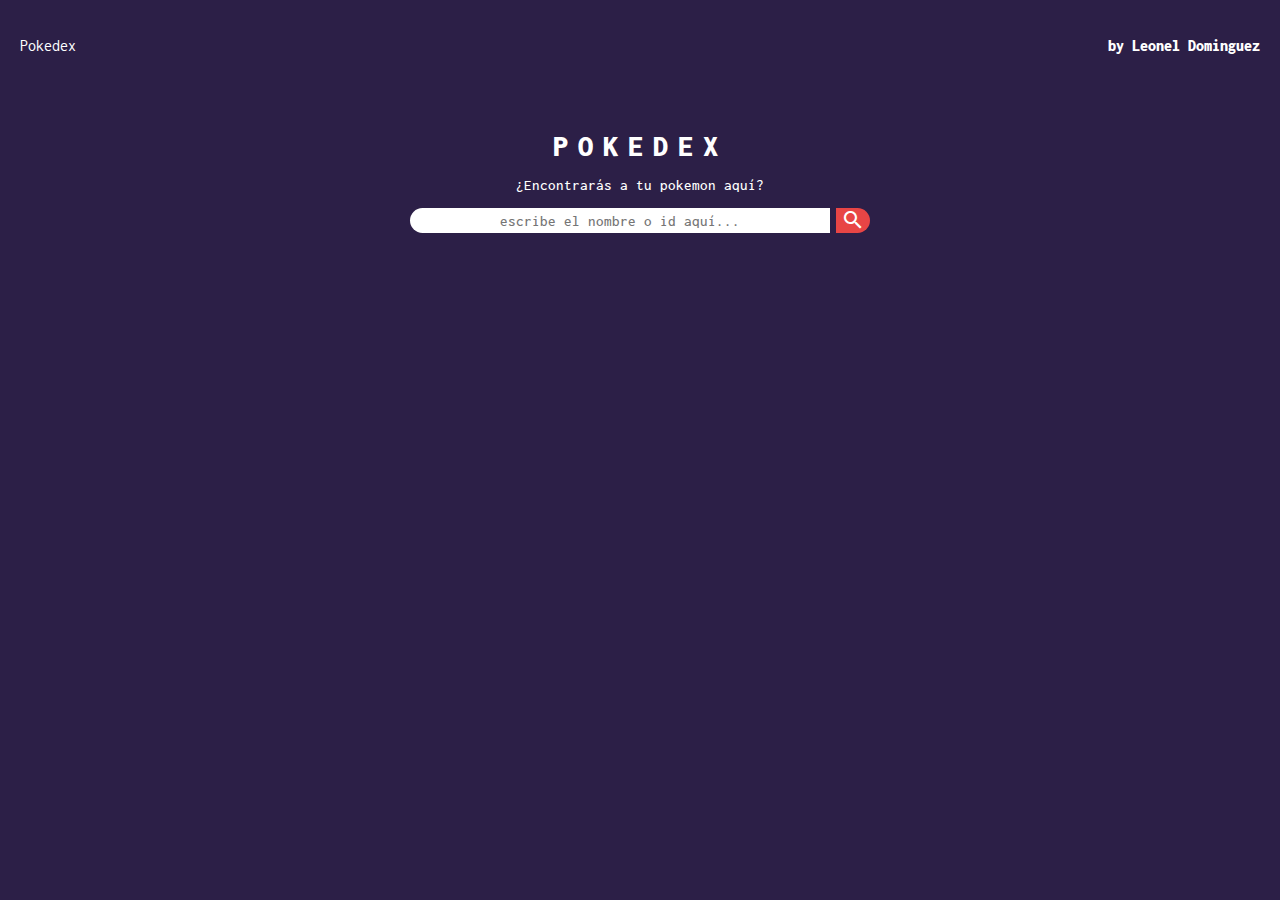
==== Portafolio/Pokedex/index.html @ e7cdafdf "actualización de portafolio" ====
<!DOCTYPE html>
<html lang="es">
<head>
    <meta charset="UTF-8">
    <meta http-equiv="X-UA-Compatible" content="IE=edge">
    <meta name="viewport" content="width=device-width, initial-scale=1.0">
    <link rel="stylesheet" href="styles.css" />
    <link href="https://fonts.googleapis.com/css2?family=Material+Icons+Outlined" rel="stylesheet">
    <link rel="shortcut icon" href="assets/icon-url.png">
    <title>Pokedex</title>
</head>
<body>
    
    <header>
        <nav class="navbar">
            <div class="logo">Pokedex</div>
            <div class="lista">
                <a href="#">by Leonel Dominguez</a>
            </div>
        </nav>
    </header>

        <div class="buscador">
            <div class="contenedor">
                <div class="titulo">POKEDEX</div>
                <div class="descripcion">¿Encontrarás a tu pokemon aquí?</div>
                <div class="grupoBotones">
                    <input type="text" name="pokeBusqueda" id="parametro" placeholder="escribe el nombre o id aquí...">
                    <button type="button" id="btnBuscar">
                        <span class="material-icons-outlined">
                            search
                        </span>
                    </button>
                </div>
            </div>
        </div>

        <main class="pokemon">
        </main>
</body>

    <script src="index.js"></script>
</html>
---- Portafolio/Pokedex/styles.css ----
@import url("https://fonts.googleapis.com/css2?family=Inconsolata:wght@200;500;700;900&display=swap");
:root {
  --hearder_fondo: #2c1f47;
  --header_letras: #ffffff;
  --nb_selected: #5a4094;
  --verde: #e84545;
  --main_background: #FFFFFF;
}
* {
    margin: 0;
    padding: 0;
    box-sizing: border-box;
    font-family: "Inconsolata", monospace;
}
body{
    background: var(--hearder_fondo);
}
header {
    width: 100vw;
    position: fixed;
}
.navbar{
    padding: 20px;
    width: 100%;
    height: 10vh;
    color: var(--header_letras);
    position: fixed;
    display: flex;
    align-items: center;
    background: var(--hearder_fondo);
}
.lista{
    width: 100%;
    margin-left: 15px;
    gap: 15px;
    display: flex;
    justify-content: flex-end;
}
.lista a{
    font-weight: 900;
    text-decoration: none;
    color: var(--header_letras);
}
.buscador{
    height: 27vh;
    display: flex;
    align-items: flex-end;
    justify-content: center;
}
.contenedor{
    margin: 10px;
    text-align: center;
    width: 100vw;
}
.contenedor .titulo{
    font-size: 30px;
    letter-spacing: 10px;
    font-weight: 900;
    text-decoration: none;
    color: var(--header_letras);
}
.contenedor .descripcion{
    font-size: 15px;
    padding: 15px 0;
    font-weight: 500;
    color: var(--header_letras);
}
.grupoBotones{
    display: flex;
    justify-content: center;
    align-items: center;
    gap: 6px;
}
.grupoBotones input[type="text"]{
    width: 420px;
    height: 25px;
    padding: 0 13px;
    font-size: 15px;
    border-top-left-radius: 15px;
    border-bottom-left-radius: 15px;
    border: none;
    font-weight: 500;
    text-align: center;
}
.grupoBotones button{
    height: 25px;
    border-top-right-radius: 15px;
    border-bottom-right-radius: 15px;
    padding: 0 5px ;
    background: var(--verde);
    color: var(--header_letras);
    border: none;
}
.grupoBotones button:hover{
    cursor: pointer;
}
.pokemon{
    padding-bottom: 20px;
}
.carta{
    margin: 25px 25px 0 25px;
    border-radius: 15px;
    background: var(--nb_selected);
    box-shadow: 0 0 10px rgba(255, 255, 255, 0.85);
    display: flex;
    flex-direction: row;
}
.poke-imagen{
    margin-top: 20px;
    width: 100%;
    display: flex;
    justify-content: center;
    align-items: center;
}
.poke-imagen img{
    width: 150px;
    height: 150px;
}
.poke-datos{
    margin-top: 20px;
    gap: 10px;
    display: flex;
    justify-content: center;
}
.poke-datos .nombre, .poke-datos .id{
    padding: 3px 5px;
    border-radius: 15px;
    display: flex;
    align-items: center;
    justify-content: center;
    text-align: center;
}
.poke-tipos{
    margin-top: 15px;
    gap: 50px;
    display: flex;
    justify-content: center;
}
.poke-tipos span{
    border: 2px solid white;
    padding: 3px 5px;
    border-radius: 15px;
    display: flex;
    align-items: center;
    justify-content: center;
    background: white;
    color: black;
}
.tipo{
    padding: 3px 5px;
    border-radius: 15px;
    display: flex;
    align-items: center;
    justify-content: center;
}
.poke-descripcion{
    margin:15px;
    font-size: 13px;
    text-align: justify;
}
.grupoStats{
    padding: 3px;
}
.poke-stats{
    margin: 0px 20px 20px 20px;
    font-size: 13px;
}
.stats{
    display: flex;
    width: 100%;
}
.titulo-stat{
    width: 50%;
    margin-right: 5px;
    font-weight: 700;
}
.valor-stat{
    width: 50%;
    margin-right: 5px;
    font-weight: 500;
    text-align: right;
}
progress{
    width: 100%;
    border-radius: 15px;
    background-color: white;
    border: 1px solid black;
}
 progress::-webkit-progress-bar {
    background-color: white;
    border-radius: 15px;
}
progress::-webkit-progress-value {
    background-color: #8af8f3 !important;
    border-radius: 15px;
}
progress::-moz-progress-bar {
    background-color: #8af8f3 !important;
}
@media (max-width: 500px) {
    .grupoBotones input[type="text"]{
        width: 80%;
    }
        
    .carta{
        flex-direction: column;
    }
}
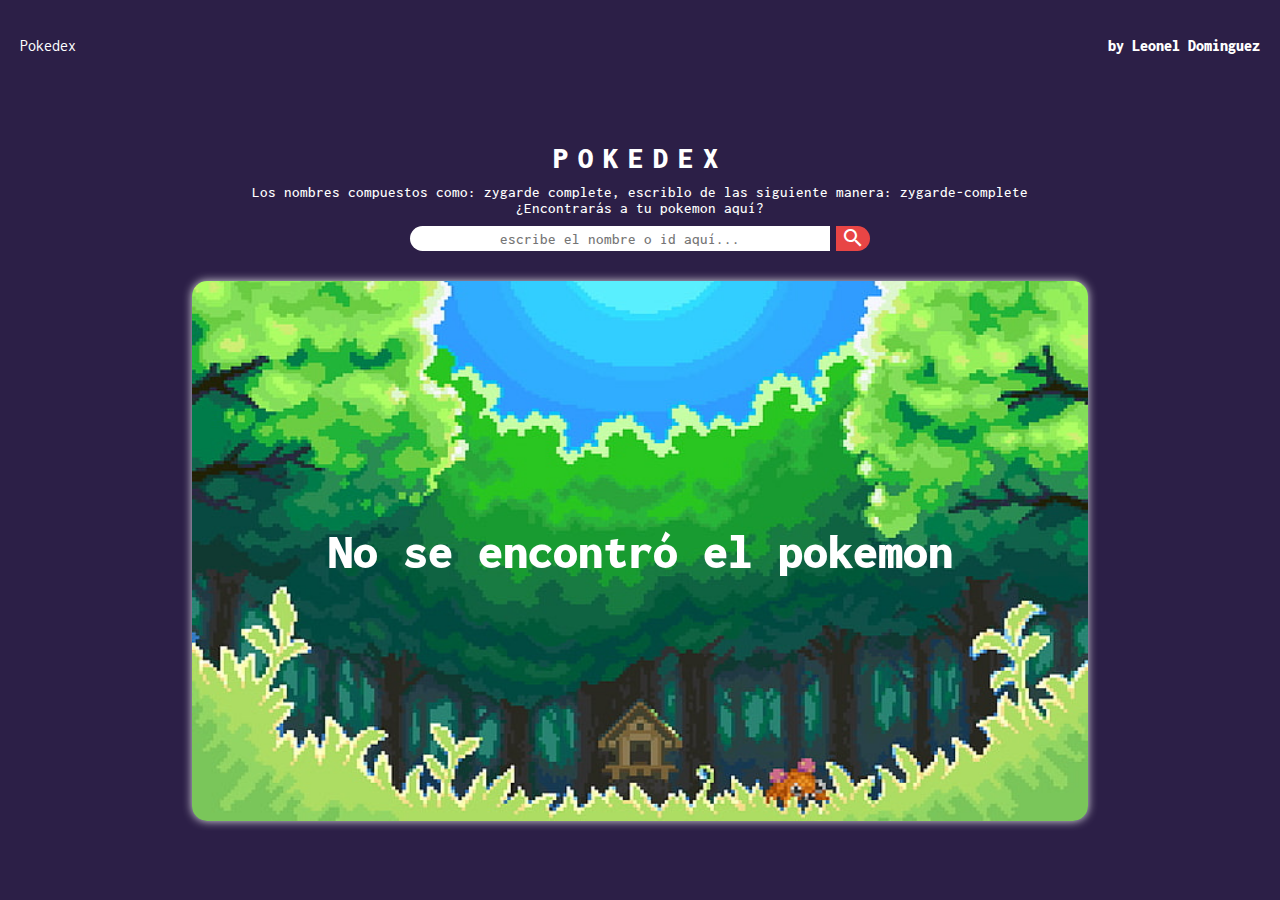
==== commit 067ecba5: "actualización de pokedex" ====
--- a/Portafolio/Pokedex/index.html
+++ b/Portafolio/Pokedex/index.html
@@ -9,7 +9,7 @@
     <link rel="shortcut icon" href="assets/icon-url.png">
     <title>Pokedex</title>
 </head>
-<body>
+<body onload="ejemplo()">
     
     <header>
         <nav class="navbar">
@@ -23,9 +23,10 @@
         <div class="buscador">
             <div class="contenedor">
                 <div class="titulo">POKEDEX</div>
+                <div class="nota">Los nombres compuestos como: zygarde complete, escriblo de las siguiente manera: zygarde-complete</div>
                 <div class="descripcion">¿Encontrarás a tu pokemon aquí?</div>
                 <div class="grupoBotones">
-                    <input type="text" name="pokeBusqueda" id="parametro" placeholder="escribe el nombre o id aquí...">
+                    <input type="text" required name="pokeBusqueda" id="parametro" placeholder="escribe el nombre o id aquí...">
                     <button type="button" id="btnBuscar">
                         <span class="material-icons-outlined">
                             search
--- a/Portafolio/Pokedex/styles.css
+++ b/Portafolio/Pokedex/styles.css
@@ -19,6 +19,16 @@
     width: 100vw;
     position: fixed;
 }
+html {
+  scroll-behavior: smooth;
+}
+::-webkit-scrollbar {
+  width: 5px;
+  background-color: rgb(241, 241, 241);
+}
+::-webkit-scrollbar-thumb {
+  background-color: var(--hearder_fondo);
+}
 .navbar{
     padding: 20px;
     width: 100%;
@@ -42,7 +52,7 @@
     color: var(--header_letras);
 }
 .buscador{
-    height: 27vh;
+    height: 29vh;
     display: flex;
     align-items: flex-end;
     justify-content: center;
@@ -59,9 +69,14 @@
     text-decoration: none;
     color: var(--header_letras);
 }
+.contenedor .nota{
+    padding: 10px 0 0 0;
+}
 .contenedor .descripcion{
+    padding: 0 0 10px 0;
+}
+.contenedor .descripcion,.contenedor .nota{
     font-size: 15px;
-    padding: 15px 0;
     font-weight: 500;
     color: var(--header_letras);
 }
@@ -95,26 +110,38 @@
     cursor: pointer;
 }
 .pokemon{
-    padding-bottom: 20px;
+    padding-top: 20px;
+    margin: 0 15%;
+    max-width: 100%;
+    display: flex;
+    justify-content: center;
 }
 .carta{
-    margin: 25px 25px 0 25px;
+    max-width: 1000px;
+    width: 100%;
     border-radius: 15px;
     background: var(--nb_selected);
     box-shadow: 0 0 10px rgba(255, 255, 255, 0.85);
+    justify-content: center;
     display: flex;
     flex-direction: row;
 }
 .poke-imagen{
-    margin-top: 20px;
     width: 100%;
     display: flex;
     justify-content: center;
     align-items: center;
 }
 .poke-imagen img{
-    width: 150px;
-    height: 150px;
+    width: 400px;
+    height: 400px;
+}
+.informacion{
+    width: 100%;
+    display: flex;
+    flex-direction: column;
+    justify-content: center;
+    margin: 0 30px 0 0;
 }
 .poke-datos{
     margin-top: 20px;
@@ -125,6 +152,7 @@
 .poke-datos .nombre, .poke-datos .id{
     padding: 3px 5px;
     border-radius: 15px;
+    font-size: 20px;
     display: flex;
     align-items: center;
     justify-content: center;
@@ -143,19 +171,18 @@
     display: flex;
     align-items: center;
     justify-content: center;
-    background: white;
-    color: black;
 }
 .tipo{
     padding: 3px 5px;
     border-radius: 15px;
+    font-size: 18px;
     display: flex;
     align-items: center;
     justify-content: center;
 }
 .poke-descripcion{
     margin:15px;
-    font-size: 13px;
+    font-size: 18px;
     text-align: justify;
 }
 .grupoStats{
@@ -172,11 +199,13 @@
 .titulo-stat{
     width: 50%;
     margin-right: 5px;
+    font-size: 17px;
     font-weight: 700;
 }
 .valor-stat{
     width: 50%;
     margin-right: 5px;
+    font-size: 17px;
     font-weight: 500;
     text-align: right;
 }
@@ -197,12 +226,67 @@
 progress::-moz-progress-bar {
     background-color: #8af8f3 !important;
 }
-@media (max-width: 500px) {
+.mensaje{
+    width: 100%;
+    height: 60vh;
+    text-align: center;
+    display: flex;
+    justify-content: center;
+    align-items: center;
+    background: url(assets/fondo-404.jpg) no-repeat bottom;
+    background-size: cover;
+    border-radius: 15px;
+}
+.mensaje h1{
+    font-size: 50px;
+    font-weight: 900;
+    color: var(--header_letras);
+    margin: 5px;
+}
+@media (max-width: 1000px) and (min-width: 781px) {       
+    .poke-imagen img{
+        width: 250px;
+        height: 250px;
+    }
+    .poke-imagen{
+        width: 60%;
+    }
+}
+
+@media (max-width: 780px) {
     .grupoBotones input[type="text"]{
         width: 80%;
     }
-        
+    .pokemon{
+        overflow: hidden;
+    }
     .carta{
         flex-direction: column;
     }
+    .poke-imagen{
+        width: 100%;
+    }
+    .poke-imagen img{
+        width: 150px;
+        height: 150px;
+    }
+    .poke-descripcion{
+        font-size: 13px;
+    }
+    .poke-datos .nombre, .poke-datos .id{
+        font-size: 15px;
+    }    
+    .poke-tipos span{
+        font-size: 15px;
+    }
+    .titulo-stat{
+        font-size: 13px;
+    }
+    .valor-stat{
+        font-size: 13px;
+    }
+    .pokemon{
+        margin: 15px;
+    }
+    
 }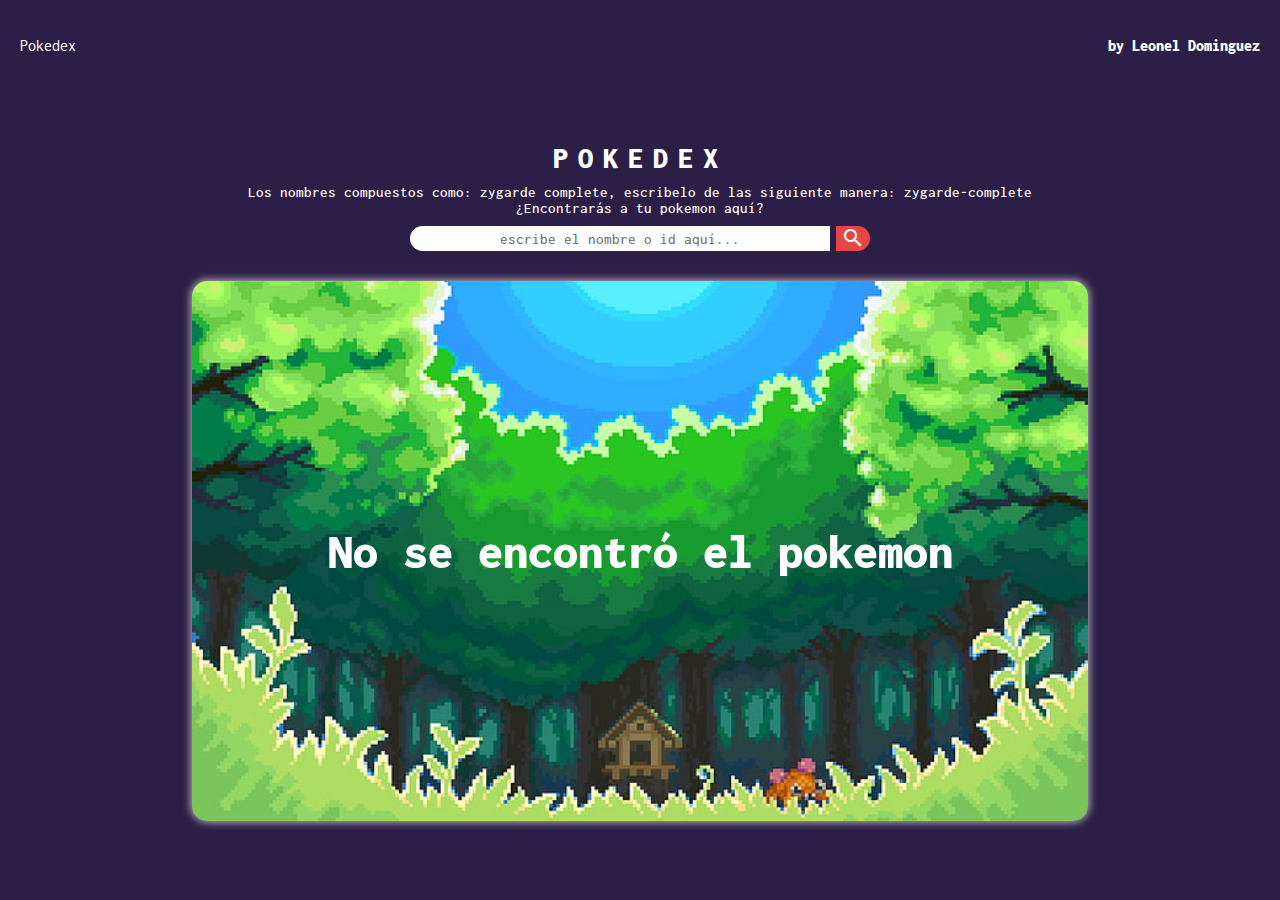
==== commit 5c3b2e31: "actualización de pokedex" ====
--- a/Portafolio/Pokedex/index.html
+++ b/Portafolio/Pokedex/index.html
@@ -3,6 +3,9 @@
 <head>
     <meta charset="UTF-8">
     <meta http-equiv="X-UA-Compatible" content="IE=edge">
+    <meta name="keywords" content="Pokedex, Pokemon, Pokeapi">
+    <meta name="description" content="Página dedicada sobre información de pokemons, con estadisticas personalizadas">
+    <meta name="author" content="Leonel Dominguez">
     <meta name="viewport" content="width=device-width, initial-scale=1.0">
     <link rel="stylesheet" href="styles.css" />
     <link href="https://fonts.googleapis.com/css2?family=Material+Icons+Outlined" rel="stylesheet">
@@ -23,7 +26,7 @@
         <div class="buscador">
             <div class="contenedor">
                 <div class="titulo">POKEDEX</div>
-                <div class="nota">Los nombres compuestos como: zygarde complete, escriblo de las siguiente manera: zygarde-complete</div>
+                <div class="nota">Los nombres compuestos como: zygarde complete, escribelo de las siguiente manera: zygarde-complete</div>
                 <div class="descripcion">¿Encontrarás a tu pokemon aquí?</div>
                 <div class="grupoBotones">
                     <input type="text" required name="pokeBusqueda" id="parametro" placeholder="escribe el nombre o id aquí...">
